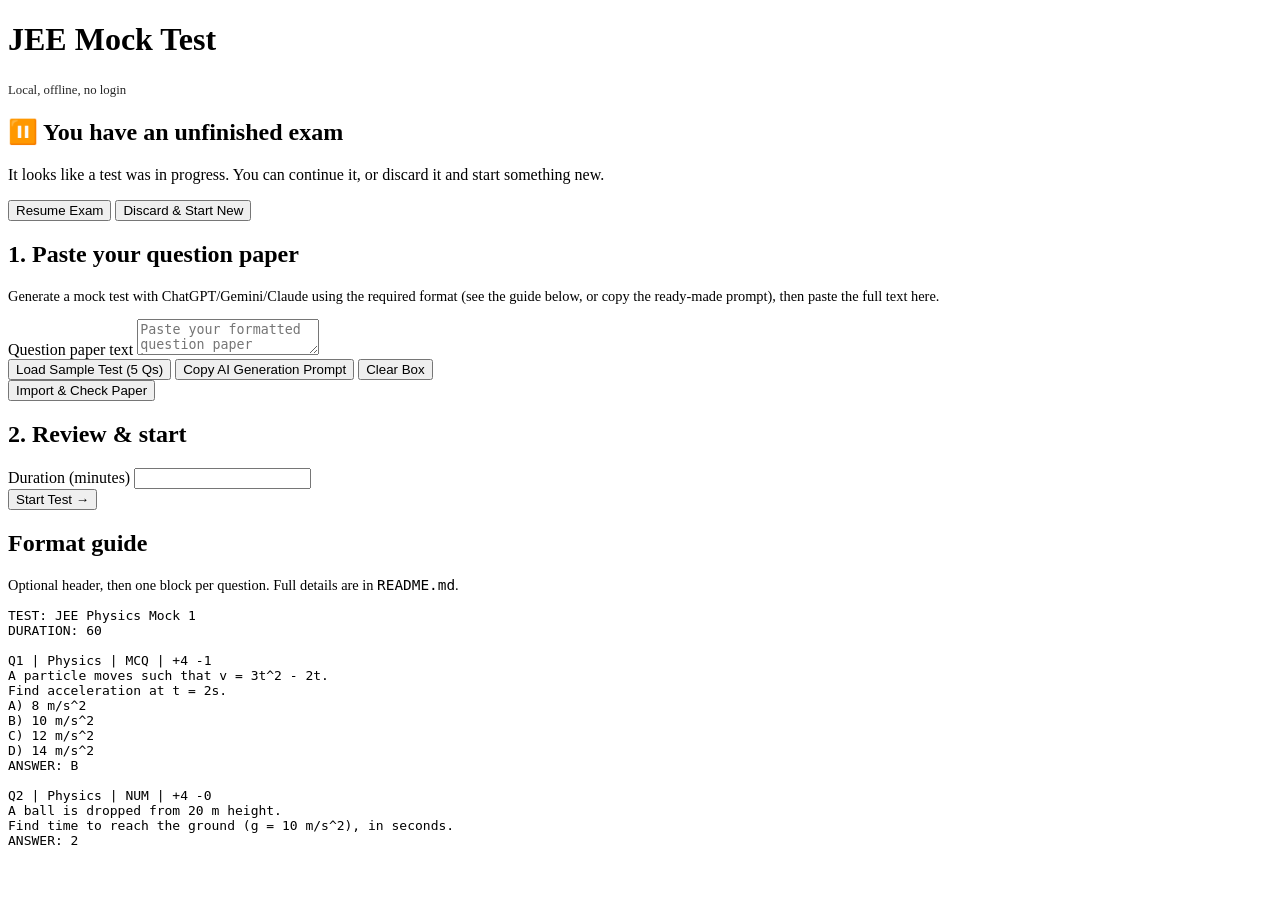
==== index.html @ 14074355 "Add files via upload" ====
<!DOCTYPE html>
<html lang="en">
<head>
<meta charset="UTF-8">
<meta name="viewport" content="width=device-width, initial-scale=1">
<title>JEE Mock Test — Setup</title>
<link rel="stylesheet" href="css/style.css">
</head>
<body>

<header class="site-header">
  <h1>JEE Mock Test</h1>
  <span style="font-size:0.8rem; opacity:0.85;">Local, offline, no login</span>
</header>

<div class="page-wrap">

  <div id="resumeBanner" class="card hidden" style="border-color:#b8860b;">
    <h2>⏸️ You have an unfinished exam</h2>
    <p>It looks like a test was in progress. You can continue it, or discard it and start something new.</p>
    <div class="btn-row">
      <button class="btn" id="resumeBtn">Resume Exam</button>
      <button class="btn secondary" id="discardBtn">Discard &amp; Start New</button>
    </div>
  </div>

  <div class="card">
    <h2>1. Paste your question paper</h2>
    <p style="color:var(--color-text-muted); font-size:0.9rem;">
      Generate a mock test with ChatGPT/Gemini/Claude using the required format (see the guide below,
      or copy the ready-made prompt), then paste the full text here.
    </p>

    <label for="paperInput">Question paper text</label>
    <textarea id="paperInput" placeholder="Paste your formatted question paper here..."></textarea>

    <div class="btn-row">
      <button class="btn secondary" id="loadSampleBtn">Load Sample Test (5 Qs)</button>
      <button class="btn secondary" id="copyPromptBtn">Copy AI Generation Prompt</button>
      <button class="btn secondary" id="clearBtn">Clear Box</button>
    </div>

    <div class="btn-row">
      <button class="btn" id="parseBtn">Import &amp; Check Paper</button>
    </div>

    <div id="messages"></div>
  </div>

  <div class="card hidden" id="previewCard">
    <h2>2. Review &amp; start</h2>
    <div id="previewSummary"></div>
    <div class="field-row">
      <div>
        <label for="durationOverride">Duration (minutes)</label>
        <input type="number" id="durationOverride" min="1">
      </div>
    </div>
    <div class="btn-row">
      <button class="btn" id="startBtn">Start Test →</button>
    </div>
  </div>

  <div class="card">
    <h2>Format guide</h2>
    <p style="font-size:0.9rem; color:var(--color-text-muted);">
      Optional header, then one block per question. Full details are in <code>README.md</code>.
    </p>
    <pre class="format-example">TEST: JEE Physics Mock 1
DURATION: 60

Q1 | Physics | MCQ | +4 -1
A particle moves such that v = 3t^2 - 2t.
Find acceleration at t = 2s.
A) 8 m/s^2
B) 10 m/s^2
C) 12 m/s^2
D) 14 m/s^2
ANSWER: B

Q2 | Physics | NUM | +4 -0
A ball is dropped from 20 m height.
Find time to reach the ground (g = 10 m/s^2), in seconds.
ANSWER: 2</pre>
  </div>

</div>

<script src="js/storage.js"></script>
<script src="js/parser.js"></script>
<script src="js/sample-data.js"></script>
<script src="js/app.js"></script>
</body>
</html>
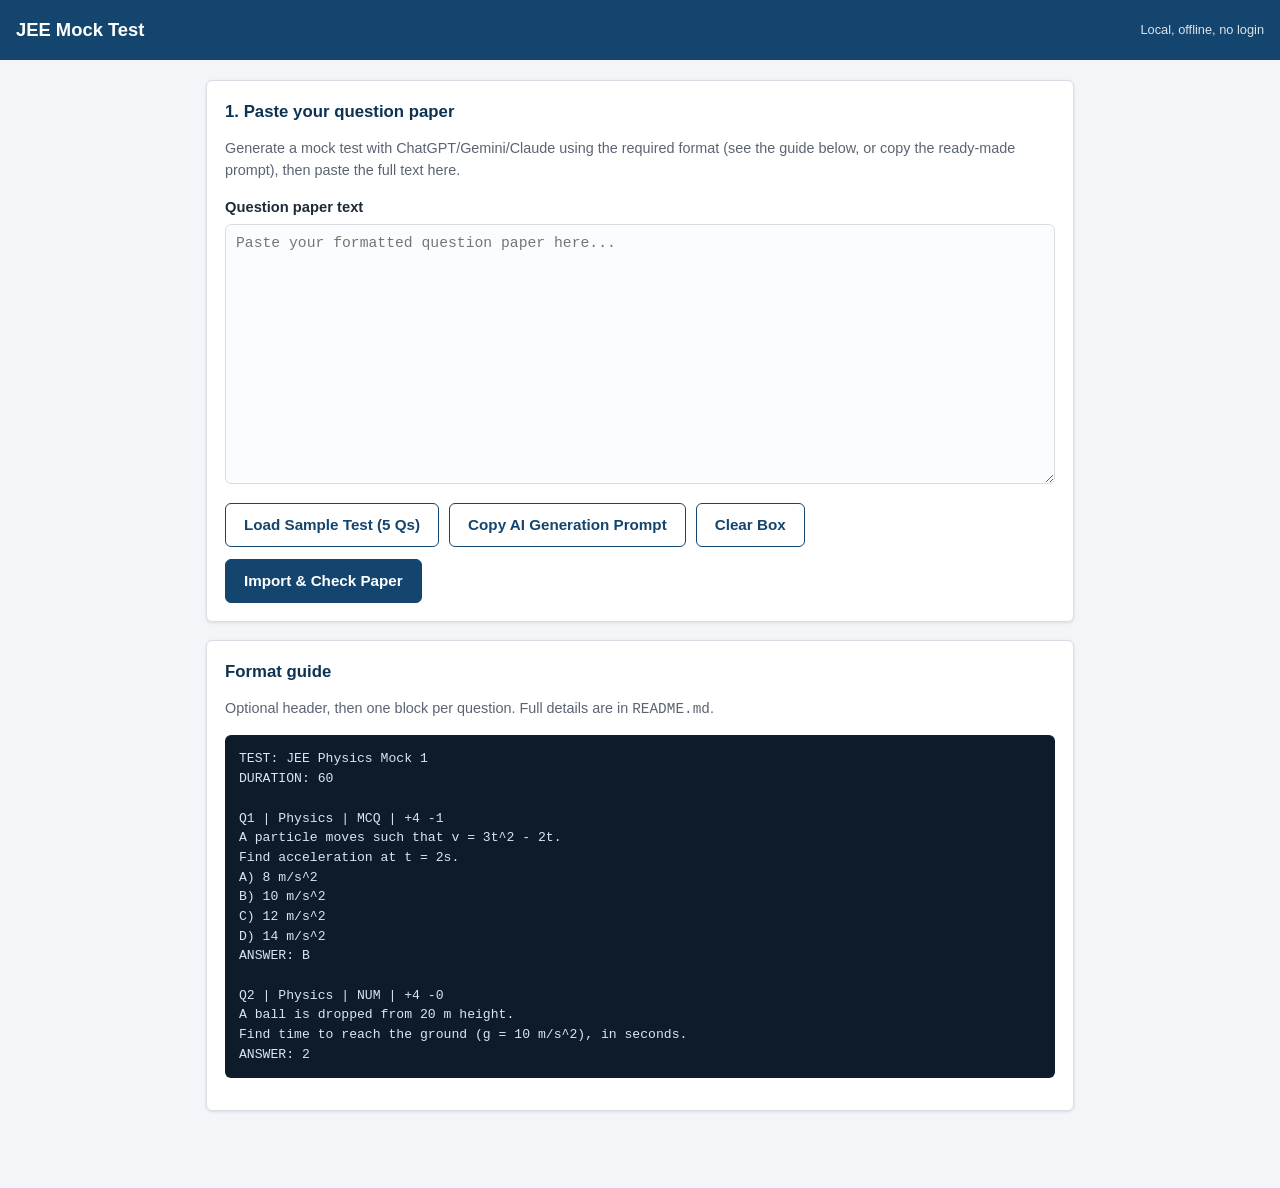
==== commit 634d356b: "Fix stylesheet link in index.html" ====
--- a/index.html
+++ b/index.html
@@ -4,7 +4,7 @@
 <meta charset="UTF-8">
 <meta name="viewport" content="width=device-width, initial-scale=1">
 <title>JEE Mock Test — Setup</title>
-<link rel="stylesheet" href="css/style.css">
+<link rel="stylesheet" href="style.css">
 </head>
 <body>
 
@@ -86,9 +86,9 @@
 
 </div>
 
-<script src="js/storage.js"></script>
-<script src="js/parser.js"></script>
-<script src="js/sample-data.js"></script>
-<script src="js/app.js"></script>
+  <script src="storage.js"></script>
+<script src="sample-data.js"></script>
+<script src="parser.js"></script>
+<script src="app.js"></script>
 </body>
 </html>
--- a/style.css
+++ b/style.css
@@ -0,0 +1,709 @@
+/* ==========================================================================
+   JEE Mock Test — shared stylesheet
+   Professional, minimal, exam-focused. No animations, no heavy assets.
+   ========================================================================== */
+
+:root {
+  --color-bg: #f3f5f8;
+  --color-panel: #ffffff;
+  --color-border: #d7dde5;
+  --color-text: #1f2937;
+  --color-text-muted: #5b6472;
+  --color-primary: #14456e;
+  --color-primary-dark: #0d3252;
+  --color-primary-contrast: #ffffff;
+
+  --color-answered: #1a8f4c;
+  --color-answered-bg: #e4f6ec;
+  --color-not-answered: #c62828;
+  --color-not-answered-bg: #fbe9e7;
+  --color-marked: #7b2fbf;
+  --color-marked-bg: #f1e6fb;
+  --color-answered-marked: #b8860b;
+  --color-answered-marked-bg: #fdf3d9;
+  --color-not-visited: #6b7280;
+  --color-not-visited-bg: #eef0f3;
+
+  --radius: 6px;
+  --shadow-sm: 0 1px 3px rgba(20, 69, 110, 0.12);
+
+  font-size: 16px;
+}
+
+* { box-sizing: border-box; }
+
+html, body {
+  margin: 0;
+  padding: 0;
+  height: 100%;
+}
+
+body {
+  font-family: "Segoe UI", Roboto, Helvetica, Arial, sans-serif;
+  background: var(--color-bg);
+  color: var(--color-text);
+  line-height: 1.5;
+  -webkit-text-size-adjust: 100%;
+}
+
+img { max-width: 100%; }
+
+a { color: var(--color-primary); }
+
+button {
+  font-family: inherit;
+  cursor: pointer;
+}
+
+button:focus-visible,
+input:focus-visible,
+[tabindex]:focus-visible {
+  outline: 3px solid #2f80ed;
+  outline-offset: 1px;
+}
+
+/* -------------------------------------------------------------------------
+   Generic layout / setup pages (index.html, result.html)
+   ------------------------------------------------------------------------- */
+
+.page-wrap {
+  max-width: 900px;
+  margin: 0 auto;
+  padding: 20px 16px 60px;
+}
+
+.site-header {
+  display: flex;
+  align-items: center;
+  justify-content: space-between;
+  padding: 16px;
+  background: var(--color-primary);
+  color: var(--color-primary-contrast);
+}
+
+.site-header h1 {
+  font-size: 1.15rem;
+  margin: 0;
+  font-weight: 600;
+}
+
+.card {
+  background: var(--color-panel);
+  border: 1px solid var(--color-border);
+  border-radius: var(--radius);
+  padding: 18px;
+  margin-bottom: 18px;
+  box-shadow: var(--shadow-sm);
+}
+
+.card h2 {
+  margin-top: 0;
+  font-size: 1.05rem;
+  color: var(--color-primary-dark);
+}
+
+label {
+  display: block;
+  font-weight: 600;
+  margin-bottom: 6px;
+  font-size: 0.92rem;
+}
+
+textarea, input[type="text"], input[type="number"] {
+  width: 100%;
+  font-family: "Cascadia Code", "Consolas", monospace;
+  font-size: 0.92rem;
+  padding: 10px;
+  border: 1px solid var(--color-border);
+  border-radius: var(--radius);
+  background: #fbfcfe;
+  color: var(--color-text);
+}
+
+textarea#paperInput {
+  min-height: 260px;
+  resize: vertical;
+}
+
+.field-row {
+  display: flex;
+  gap: 12px;
+  flex-wrap: wrap;
+  margin-bottom: 14px;
+}
+
+.field-row > div { flex: 1; min-width: 160px; }
+
+.btn {
+  display: inline-block;
+  padding: 10px 18px;
+  border-radius: var(--radius);
+  border: 1px solid var(--color-primary);
+  background: var(--color-primary);
+  color: #fff;
+  font-size: 0.95rem;
+  font-weight: 600;
+  min-height: 44px;
+}
+
+.btn:hover { background: var(--color-primary-dark); }
+
+.btn.secondary {
+  background: #fff;
+  color: var(--color-primary);
+}
+
+.btn.secondary:hover { background: #eef3f8; }
+
+.btn:disabled {
+  opacity: 0.5;
+  cursor: not-allowed;
+}
+
+.btn-row {
+  display: flex;
+  gap: 10px;
+  flex-wrap: wrap;
+  margin-top: 12px;
+}
+
+.msg-box {
+  border-radius: var(--radius);
+  padding: 12px 14px;
+  margin-top: 12px;
+  font-size: 0.9rem;
+}
+
+.msg-box.error {
+  background: var(--color-not-answered-bg);
+  border: 1px solid var(--color-not-answered);
+  color: #7a1c1c;
+}
+
+.msg-box.warning {
+  background: var(--color-answered-marked-bg);
+  border: 1px solid var(--color-answered-marked);
+  color: #6b4e00;
+}
+
+.msg-box.success {
+  background: var(--color-answered-bg);
+  border: 1px solid var(--color-answered);
+  color: #135a30;
+}
+
+.msg-box ul { margin: 6px 0 0 18px; padding: 0; }
+
+pre.format-example {
+  background: #0d1b2a;
+  color: #d8e6f3;
+  padding: 14px;
+  border-radius: var(--radius);
+  overflow-x: auto;
+  font-size: 0.82rem;
+  line-height: 1.5;
+}
+
+.summary-chip {
+  display: inline-block;
+  background: #eef3f8;
+  border: 1px solid var(--color-border);
+  border-radius: 999px;
+  padding: 4px 12px;
+  margin: 3px 6px 3px 0;
+  font-size: 0.85rem;
+}
+
+/* -------------------------------------------------------------------------
+   Exam page layout
+   ------------------------------------------------------------------------- */
+
+.exam-body {
+  height: 100%;
+  overflow: hidden;
+  display: flex;
+  flex-direction: column;
+}
+
+.exam-header {
+  background: var(--color-primary);
+  color: #fff;
+  padding: 8px 14px;
+  display: flex;
+  align-items: center;
+  justify-content: space-between;
+  flex-wrap: wrap;
+  gap: 8px;
+  flex-shrink: 0;
+}
+
+.exam-header .test-name {
+  font-weight: 600;
+  font-size: 0.95rem;
+  white-space: nowrap;
+  overflow: hidden;
+  text-overflow: ellipsis;
+  max-width: 40vw;
+}
+
+.exam-header .header-right {
+  display: flex;
+  align-items: center;
+  gap: 10px;
+}
+
+.timer {
+  font-variant-numeric: tabular-nums;
+  font-size: 1.15rem;
+  font-weight: 700;
+  background: rgba(255, 255, 255, 0.12);
+  padding: 4px 10px;
+  border-radius: var(--radius);
+  letter-spacing: 0.5px;
+}
+
+.timer.timer-warning { background: #a86400; }
+.timer.timer-critical { background: #b3261e; animation: none; }
+
+.btn-small {
+  padding: 7px 12px;
+  border-radius: var(--radius);
+  border: 1px solid rgba(255,255,255,0.6);
+  background: transparent;
+  color: #fff;
+  font-size: 0.82rem;
+  font-weight: 600;
+  min-height: 38px;
+}
+
+.btn-small:hover { background: rgba(255,255,255,0.15); }
+
+.btn-submit {
+  background: #c62828;
+  border-color: #c62828;
+  color: #fff;
+}
+.btn-submit:hover { background: #a91f1f; }
+
+.exam-main {
+  flex: 1;
+  display: flex;
+  overflow: hidden;
+  min-height: 0;
+}
+
+.question-panel {
+  flex: 1;
+  display: flex;
+  flex-direction: column;
+  min-width: 0;
+  background: var(--color-panel);
+}
+
+.question-meta {
+  display: flex;
+  justify-content: space-between;
+  align-items: center;
+  padding: 10px 16px;
+  border-bottom: 1px solid var(--color-border);
+  flex-wrap: wrap;
+  gap: 6px;
+  font-size: 0.85rem;
+  color: var(--color-text-muted);
+}
+
+.question-meta .q-index {
+  font-weight: 700;
+  color: var(--color-primary-dark);
+  font-size: 0.95rem;
+}
+
+.question-meta .q-time {
+  font-variant-numeric: tabular-nums;
+}
+
+.question-scroll {
+  flex: 1;
+  overflow-y: auto;
+  padding: 18px 20px 30px;
+  -webkit-overflow-scrolling: touch;
+}
+
+.question-text {
+  font-size: 1.05rem;
+  margin: 0 0 20px;
+  white-space: pre-wrap;
+  word-wrap: break-word;
+}
+
+.options-list {
+  display: flex;
+  flex-direction: column;
+  gap: 10px;
+}
+
+.option {
+  display: flex;
+  align-items: flex-start;
+  gap: 12px;
+  padding: 12px 14px;
+  border: 1px solid var(--color-border);
+  border-radius: var(--radius);
+  background: #fbfcfe;
+  min-height: 48px;
+}
+
+.option:active { background: #eef3f8; }
+
+.option input[type="radio"] {
+  width: 20px;
+  height: 20px;
+  margin-top: 2px;
+  flex-shrink: 0;
+  accent-color: var(--color-primary);
+}
+
+.option label {
+  font-weight: 400;
+  margin: 0;
+  cursor: pointer;
+  font-size: 1rem;
+  word-break: break-word;
+}
+
+.option.selected {
+  border-color: var(--color-primary);
+  background: #e6eef6;
+}
+
+.numerical-input-wrap { max-width: 320px; }
+
+.numerical-input-wrap input {
+  font-size: 1.1rem;
+  padding: 12px;
+}
+
+/* Bottom action bar */
+.action-bar {
+  display: flex;
+  gap: 8px;
+  flex-wrap: wrap;
+  padding: 10px 14px;
+  border-top: 1px solid var(--color-border);
+  background: #fafbfc;
+  flex-shrink: 0;
+}
+
+.action-bar .btn-action {
+  flex: 1;
+  min-width: 110px;
+  padding: 11px 8px;
+  border-radius: var(--radius);
+  border: 1px solid var(--color-border);
+  background: #fff;
+  font-size: 0.82rem;
+  font-weight: 600;
+  min-height: 46px;
+  color: var(--color-text);
+}
+
+.action-bar .btn-action:active { background: #eef1f5; }
+
+.action-bar .mark-btn { color: var(--color-marked); border-color: var(--color-marked); }
+.action-bar .clear-btn { color: var(--color-not-answered); border-color: var(--color-not-answered); }
+.action-bar .save-next-btn { background: var(--color-primary); color: #fff; border-color: var(--color-primary); }
+.action-bar .prev-btn, .action-bar .next-btn { color: var(--color-text); }
+
+/* Palette sidebar (desktop) / drawer (mobile) */
+.palette-panel {
+  width: 280px;
+  flex-shrink: 0;
+  border-left: 1px solid var(--color-border);
+  background: #fafbfd;
+  display: flex;
+  flex-direction: column;
+  overflow: hidden;
+}
+
+.palette-legend {
+  padding: 10px 12px;
+  border-bottom: 1px solid var(--color-border);
+  font-size: 0.75rem;
+  display: grid;
+  grid-template-columns: 1fr 1fr;
+  gap: 4px 8px;
+}
+
+.legend-item { display: flex; align-items: center; gap: 6px; }
+
+.legend-dot {
+  width: 14px; height: 14px; border-radius: 3px; flex-shrink: 0;
+  border: 1px solid rgba(0,0,0,0.15);
+}
+
+.subject-tabs {
+  display: flex;
+  gap: 4px;
+  padding: 8px 10px;
+  border-bottom: 1px solid var(--color-border);
+  flex-wrap: wrap;
+}
+
+.subject-tab {
+  padding: 6px 10px;
+  border-radius: 999px;
+  border: 1px solid var(--color-border);
+  background: #fff;
+  font-size: 0.78rem;
+  font-weight: 600;
+  color: var(--color-text-muted);
+}
+
+.subject-tab.active {
+  background: var(--color-primary);
+  border-color: var(--color-primary);
+  color: #fff;
+}
+
+.palette-grid-wrap {
+  flex: 1;
+  overflow-y: auto;
+  padding: 10px;
+}
+
+.palette-grid {
+  display: grid;
+  grid-template-columns: repeat(5, 1fr);
+  gap: 8px;
+}
+
+.palette-btn {
+  aspect-ratio: 1 / 1;
+  border-radius: 5px;
+  border: 1px solid rgba(0,0,0,0.15);
+  font-weight: 700;
+  font-size: 0.85rem;
+  min-height: 40px;
+  display: flex;
+  align-items: center;
+  justify-content: center;
+  position: relative;
+}
+
+.palette-btn.current {
+  outline: 3px solid #2f80ed;
+  outline-offset: 1px;
+}
+
+.pal-not-visited { background: var(--color-not-visited-bg); color: var(--color-not-visited); }
+.pal-not-answered { background: var(--color-not-answered); color: #fff; }
+.pal-answered { background: var(--color-answered); color: #fff; }
+.pal-marked { background: var(--color-marked); color: #fff; }
+.pal-answered-marked { background: var(--color-answered-marked); color: #fff; }
+.pal-answered-marked::after {
+  content: "";
+  position: absolute;
+  bottom: 3px; right: 3px;
+  width: 7px; height: 7px;
+  background: var(--color-answered);
+  border-radius: 50%;
+  border: 1px solid #fff;
+}
+
+.palette-footer {
+  padding: 10px;
+  border-top: 1px solid var(--color-border);
+}
+
+.palette-footer .btn { width: 100%; }
+
+/* Drawer toggle button (mobile only) */
+#paletteToggleBtn,
+.palette-toggle-btn { display: none; }
+
+.drawer-overlay {
+  display: none;
+}
+
+/* Timer warning banner */
+.timer-toast {
+  position: fixed;
+  top: 54px;
+  left: 50%;
+  transform: translateX(-50%);
+  background: #b3261e;
+  color: #fff;
+  padding: 10px 18px;
+  border-radius: var(--radius);
+  font-weight: 600;
+  font-size: 0.9rem;
+  z-index: 50;
+  box-shadow: var(--shadow-sm);
+}
+
+/* Modal (submit confirmation) */
+.modal-overlay {
+  position: fixed;
+  inset: 0;
+  background: rgba(15, 23, 32, 0.55);
+  display: flex;
+  align-items: center;
+  justify-content: center;
+  z-index: 100;
+  padding: 16px;
+}
+
+.modal-box {
+  background: #fff;
+  border-radius: 8px;
+  max-width: 420px;
+  width: 100%;
+  padding: 20px;
+  box-shadow: 0 8px 30px rgba(0,0,0,0.3);
+}
+
+.modal-box h3 { margin-top: 0; color: var(--color-primary-dark); }
+
+.modal-stats {
+  display: grid;
+  grid-template-columns: 1fr 1fr;
+  gap: 8px 16px;
+  margin: 14px 0;
+  font-size: 0.9rem;
+}
+
+.modal-stats span.label { color: var(--color-text-muted); }
+.modal-stats span.value { font-weight: 700; float: right; }
+
+.modal-actions {
+  display: flex;
+  gap: 10px;
+  margin-top: 16px;
+}
+
+.modal-actions .btn { flex: 1; }
+
+.hidden { display: none !important; }
+
+/* -------------------------------------------------------------------------
+   Result page
+   ------------------------------------------------------------------------- */
+
+.result-summary-grid {
+  display: grid;
+  grid-template-columns: repeat(3, 1fr);
+  gap: 10px;
+  margin: 14px 0;
+}
+
+.result-stat {
+  background: #fbfcfe;
+  border: 1px solid var(--color-border);
+  border-radius: var(--radius);
+  padding: 12px;
+  text-align: center;
+}
+
+.result-stat .num { font-size: 1.4rem; font-weight: 700; color: var(--color-primary-dark); }
+.result-stat .lbl { font-size: 0.78rem; color: var(--color-text-muted); margin-top: 2px; }
+
+.score-banner {
+  background: var(--color-primary);
+  color: #fff;
+  border-radius: var(--radius);
+  padding: 18px;
+  text-align: center;
+  margin-bottom: 16px;
+}
+
+.score-banner .score-num { font-size: 2rem; font-weight: 800; }
+.score-banner .score-lbl { font-size: 0.85rem; opacity: 0.85; }
+
+table.result-table {
+  width: 100%;
+  border-collapse: collapse;
+  font-size: 0.88rem;
+}
+
+table.result-table th, table.result-table td {
+  border: 1px solid var(--color-border);
+  padding: 7px 8px;
+  text-align: left;
+}
+
+table.result-table th { background: #eef1f5; }
+
+.status-badge {
+  padding: 2px 8px;
+  border-radius: 999px;
+  font-size: 0.76rem;
+  font-weight: 700;
+  white-space: nowrap;
+}
+
+.status-Correct { background: var(--color-answered-bg); color: var(--color-answered); }
+.status-Wrong { background: var(--color-not-answered-bg); color: var(--color-not-answered); }
+.status-NotAttempted { background: var(--color-not-visited-bg); color: var(--color-not-visited); }
+.status-Ungraded { background: var(--color-answered-marked-bg); color: var(--color-answered-marked); }
+
+.table-scroll { overflow-x: auto; }
+
+textarea#copyOutput {
+  min-height: 180px;
+  font-size: 0.8rem;
+}
+
+.copy-feedback {
+  font-size: 0.85rem;
+  color: var(--color-answered);
+  font-weight: 600;
+  margin-left: 10px;
+}
+
+/* -------------------------------------------------------------------------
+   Responsive: tablet / mobile
+   ------------------------------------------------------------------------- */
+
+@media (max-width: 860px) {
+  .palette-panel {
+    position: fixed;
+    top: 0;
+    right: 0;
+    bottom: 0;
+    width: min(320px, 85vw);
+    z-index: 90;
+    transform: translateX(100%);
+    transition: none;
+    box-shadow: -4px 0 16px rgba(0,0,0,0.25);
+  }
+
+  .palette-panel.open { transform: translateX(0); }
+
+  #paletteToggleBtn,
+  .palette-toggle-btn { display: inline-flex; }
+
+  .drawer-overlay.open {
+    display: block;
+    position: fixed;
+    inset: 0;
+    background: rgba(0,0,0,0.4);
+    z-index: 80;
+  }
+
+  .exam-header .test-name { max-width: 55vw; font-size: 0.85rem; }
+  .timer { font-size: 1rem; }
+
+  .question-text { font-size: 1rem; }
+
+  .action-bar { gap: 6px; padding: 8px; }
+  .action-bar .btn-action { min-width: 0; font-size: 0.72rem; padding: 10px 4px; }
+
+  .palette-grid { grid-template-columns: repeat(5, 1fr); }
+
+  .result-summary-grid { grid-template-columns: repeat(2, 1fr); }
+}
+
+@media (max-width: 420px) {
+  :root { font-size: 15px; }
+  .action-bar .btn-action { font-size: 0.68rem; }
+}
